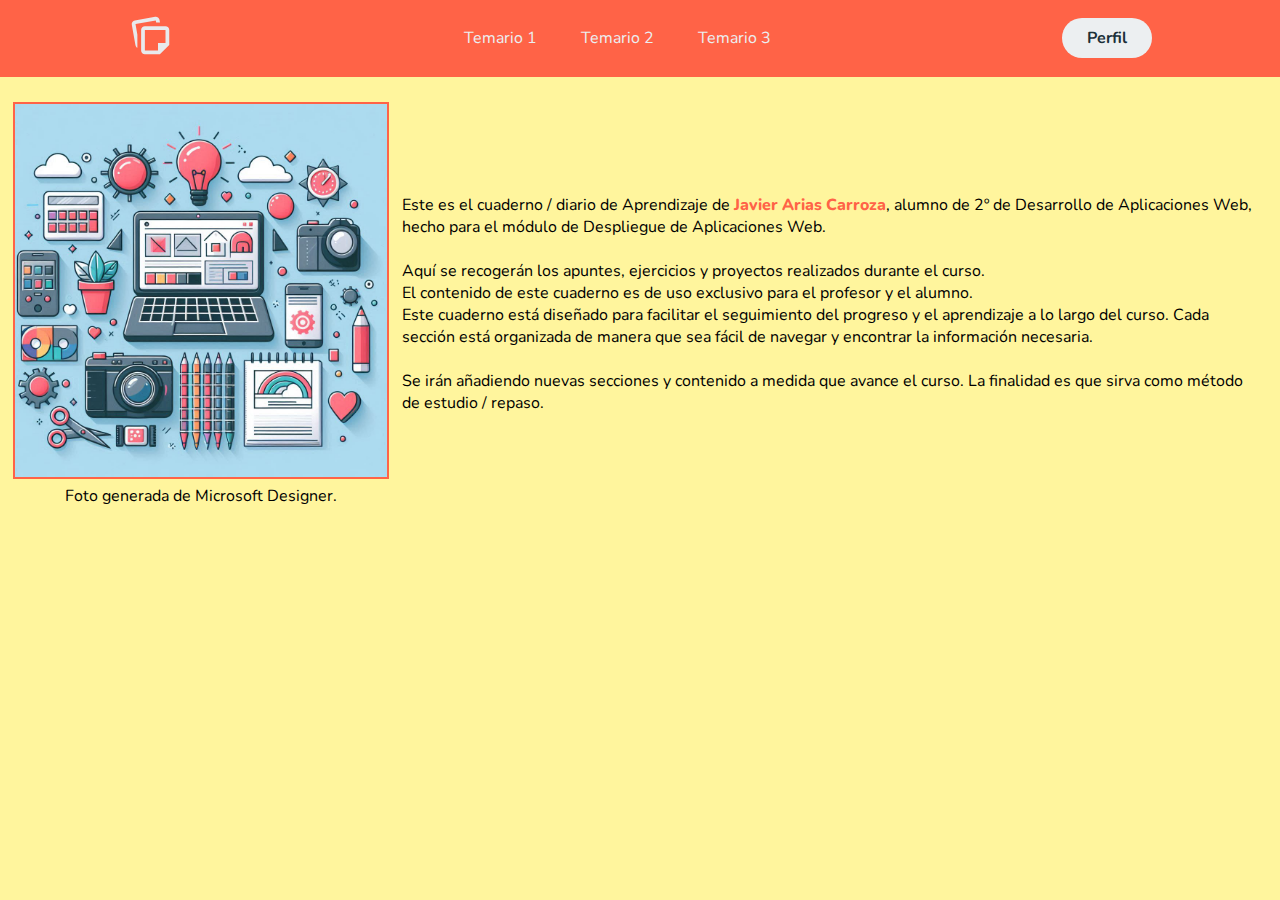
==== index.html @ 6a93455f "Commit Inicial" ====
<!-- Javier Arias Carroza -->
<!DOCTYPE html>
    <html lang=es>
    <head>
        <meta charset=UTF-8>
        <meta name=viewport content='width=device-width, initial-scale=1.0'>
        <meta name=author content='Javier Arias Carroza jariasc14@gmail.com'>
        <link rel=icon type=image/x-icon href=assets/img/favicon.svg>
        <title>Base</title>
        <!-- <link rel=stylesheet href=assets/css/reset.css> -->
        <!-- Resto de Hojas de estilo CSS -->
        <link rel=stylesheet href=assets/css/header.css>
        <link rel=stylesheet href=assets/css/stylesheet.css>
    </head>
    <body>
        <header>
            <div class="logo">
                <img src="assets/img/favicon.svg" alt="Logo">
            </div>
            <nav>
                <ul class="nav-links">
                    <li>
                        <a href="">Temario 1</a>
                    </li>
                    <li>
                        <a href="">Temario 2</a>
                    </li>
                    <li>
                        <a href="">Temario 3</a>
                    </li>
                </ul>
            </nav>
            <a href="" class="btn"> <button>Perfil</button> </a>
        </header>
        <main>
            <div class="contenedorInicial">
                <div>
                    <figure>
                        <img src="assets/img/inicial.jpeg" alt="Foto Inicial">
                        <figcaption>Foto generada de Microsoft Designer.</figcaption>
                    </figure>
                    
                </div>
                <div>
                    Este es el cuaderno / diario de Aprendizaje de <span class="destacable">Javier Arias Carroza</span>, alumno de 2º de Desarrollo de Aplicaciones Web, hecho para el módulo de Despliegue de Aplicaciones Web.
                    <br><br>Aquí se recogerán los apuntes, ejercicios y proyectos realizados durante el curso.
                    <br>El contenido de este cuaderno es de uso exclusivo para el profesor y el alumno.
                    <br>Este cuaderno está diseñado para facilitar el seguimiento del progreso y el aprendizaje a lo largo del curso. Cada sección está organizada de manera que sea fácil de navegar y encontrar la información necesaria.
                    <br><br>Se irán añadiendo nuevas secciones y contenido a medida que avance el curso. La finalidad es que sirva como método de estudio / repaso.
                </div>
            </div>
        </main>
        <footer>

        </footer>
    </body>
</html>
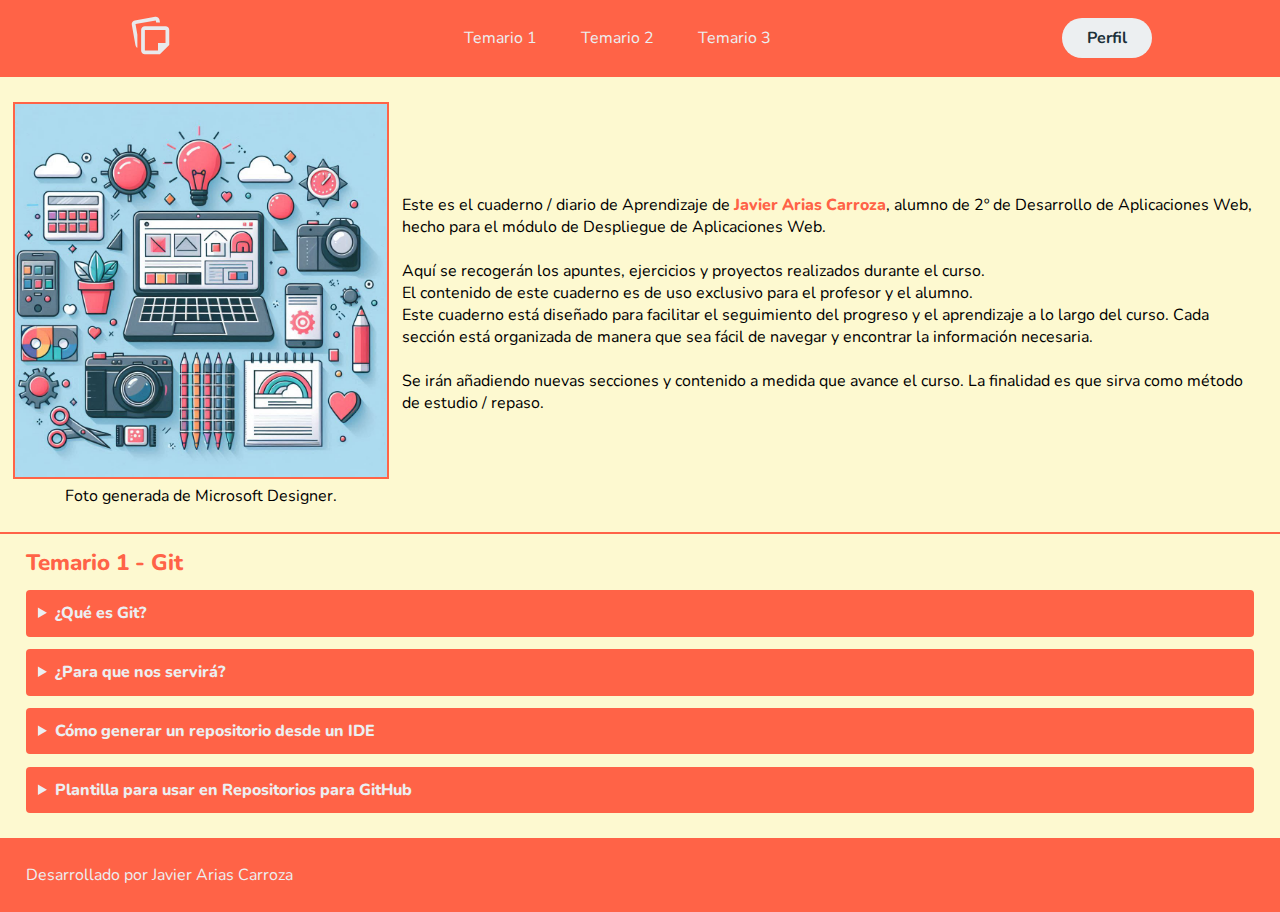
==== commit e3c4c086: "Temario1-Git" ====
--- a/index.html
+++ b/index.html
@@ -6,11 +6,12 @@
         <meta name=viewport content='width=device-width, initial-scale=1.0'>
         <meta name=author content='Javier Arias Carroza jariasc14@gmail.com'>
         <link rel=icon type=image/x-icon href=assets/img/favicon.svg>
-        <title>Base</title>
+        <title>DEAP | Diario de Aprendizaje</title>
         <!-- <link rel=stylesheet href=assets/css/reset.css> -->
         <!-- Resto de Hojas de estilo CSS -->
         <link rel=stylesheet href=assets/css/header.css>
         <link rel=stylesheet href=assets/css/stylesheet.css>
+        <link rel=stylesheet href=assets/css/footer.css>
     </head>
     <body>
         <header>
@@ -20,7 +21,7 @@
             <nav>
                 <ul class="nav-links">
                     <li>
-                        <a href="">Temario 1</a>
+                        <a href="#temario1">Temario 1</a>
                     </li>
                     <li>
                         <a href="">Temario 2</a>
@@ -30,7 +31,7 @@
                     </li>
                 </ul>
             </nav>
-            <a href="" class="btn"> <button>Perfil</button> </a>
+            <a href="perfil.html" class="btn"> <button>Perfil</button> </a>
         </header>
         <main>
             <div class="contenedorInicial">
@@ -49,9 +50,61 @@
                     <br><br>Se irán añadiendo nuevas secciones y contenido a medida que avance el curso. La finalidad es que sirva como método de estudio / repaso.
                 </div>
             </div>
+            <hr>
+            <section class="contenedorTemario temario1">
+                <h1 id="temario1">Temario 1 - Git</h1>
+                <article>
+                    <details>
+                        <summary>¿Qué es Git?</summary>
+                        <p>Git es un sistema de control de versiones distribuido de código abierto y gratuito diseñado para manejar todo, desde proyectos pequeños hasta muy grandes con velocidad y eficiencia.</p>
+                    </details>
+                    <details>
+                        <summary>¿Para que nos servirá?</summary>
+                        <p>
+                            Git servirá tanto para nuestra estancia en la Escuela como para nuestro futuro como profesionales.
+                            Es una herramienta muy potente y útil para el desarrollo de software que usan la gran mayoría de las empresas.
+                        </p>
+                    </details>
+                    <details>
+                        <summary>Cómo generar un repositorio desde un IDE</summary>
+                        <p>
+                            Para generar un repositorio desde un IDE, en este caso Visual Studio Code, seguiremos los siguientes pasos:
+                        </p>
+                        <ol>
+                            <li>Abriremos Visual Studio Code</li>
+                            <li>Crearemos una nueva carpeta</li>
+                            <li>Abriremos la terminal</li>
+                            <li>Escribiremos el comando <code>git init</code></li>
+                            <li>Con esto ya tendremos nuestro repositorio local</li>
+                        </ol>
+                    </details>
+                    <details>
+                        <summary>Plantilla para usar en Repositorios para GitHub</summary>
+                        <p>
+                            La plantilla básica para usar en los repositorios de GitHub es la siguiente:
+                        </p>
+                        <div id="plantillaGitHub">
+                            <p id="gitPlantilla">
+                                git init<br><br>
+
+                                git add .<br><br>
+
+                                git commit -m "first commit"<br><br>
+
+                                git remote add origin https://github.com/NOMBRE_USUARIO/NOMBRE_PROYECTO.git<br><br>
+
+                                git push -u origin master
+                            </p>
+                            <button id="copiarPlantilla" onclick="copiarContenido()"><img src="assets/img/copiar.svg" alt="Copiar al portapapeles"></button>
+                        </div>
+                    </details>
+                </article>
+            </section>
         </main>
         <footer>
+            Desarrollado por Javier Arias Carroza
+        </footer>
 
-        </footer>
+        <script src=assets/js/copiar.js></script>
     </body>
 </html>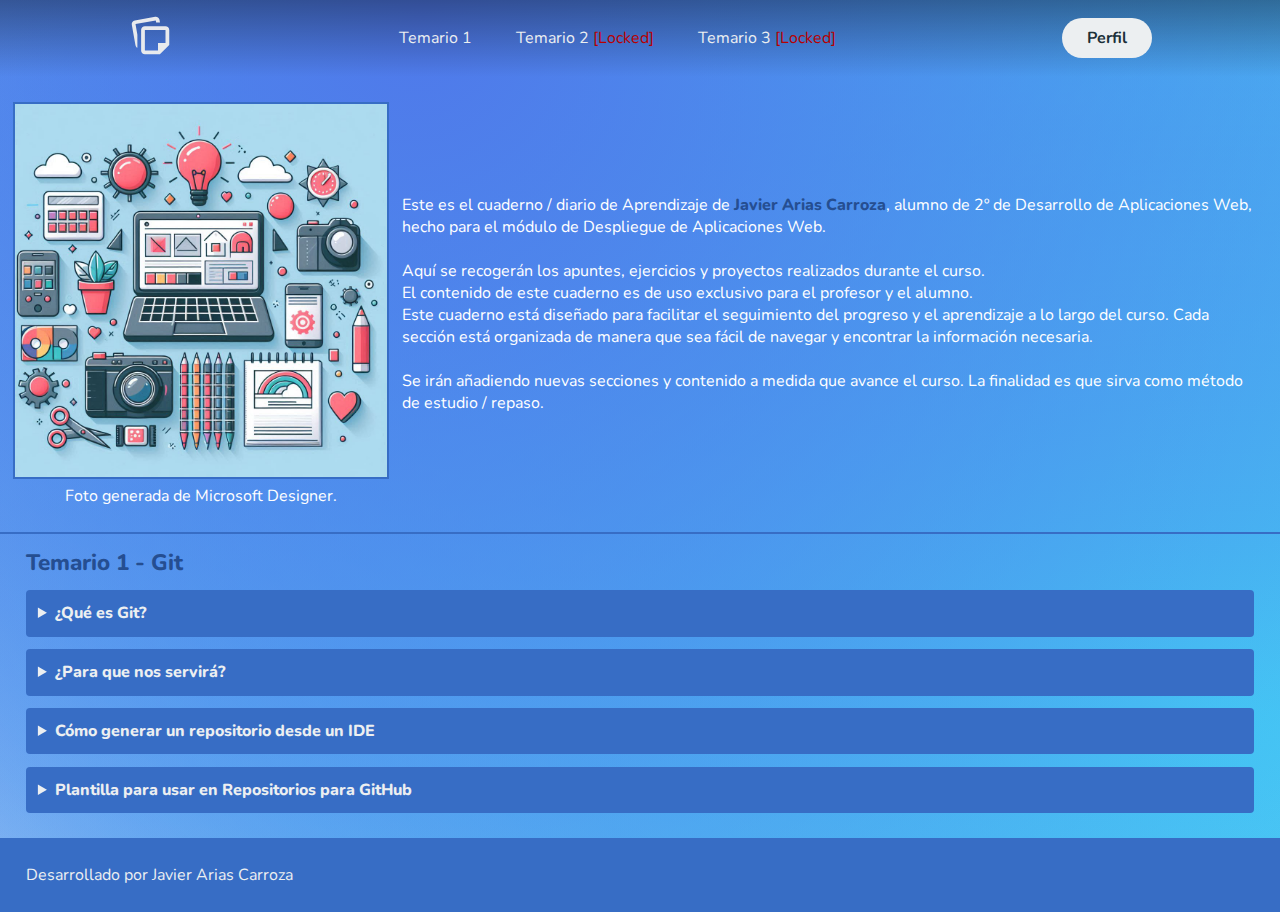
==== commit b435bab1: "Nueva vista Modificación Visual" ====
--- a/index.html
+++ b/index.html
@@ -12,6 +12,7 @@
         <link rel=stylesheet href=assets/css/header.css>
         <link rel=stylesheet href=assets/css/stylesheet.css>
         <link rel=stylesheet href=assets/css/footer.css>
+        <link rel=stylesheet href=assets/css/mediaquery.css>
     </head>
     <body>
         <header>
@@ -24,10 +25,10 @@
                         <a href="#temario1">Temario 1</a>
                     </li>
                     <li>
-                        <a href="">Temario 2</a>
+                        <a href="">Temario 2 <span class="locked">[Locked]</span></a>
                     </li>
                     <li>
-                        <a href="">Temario 3</a>
+                        <a href="">Temario 3 <span class="locked">[Locked]</span></a>
                     </li>
                 </ul>
             </nav>
